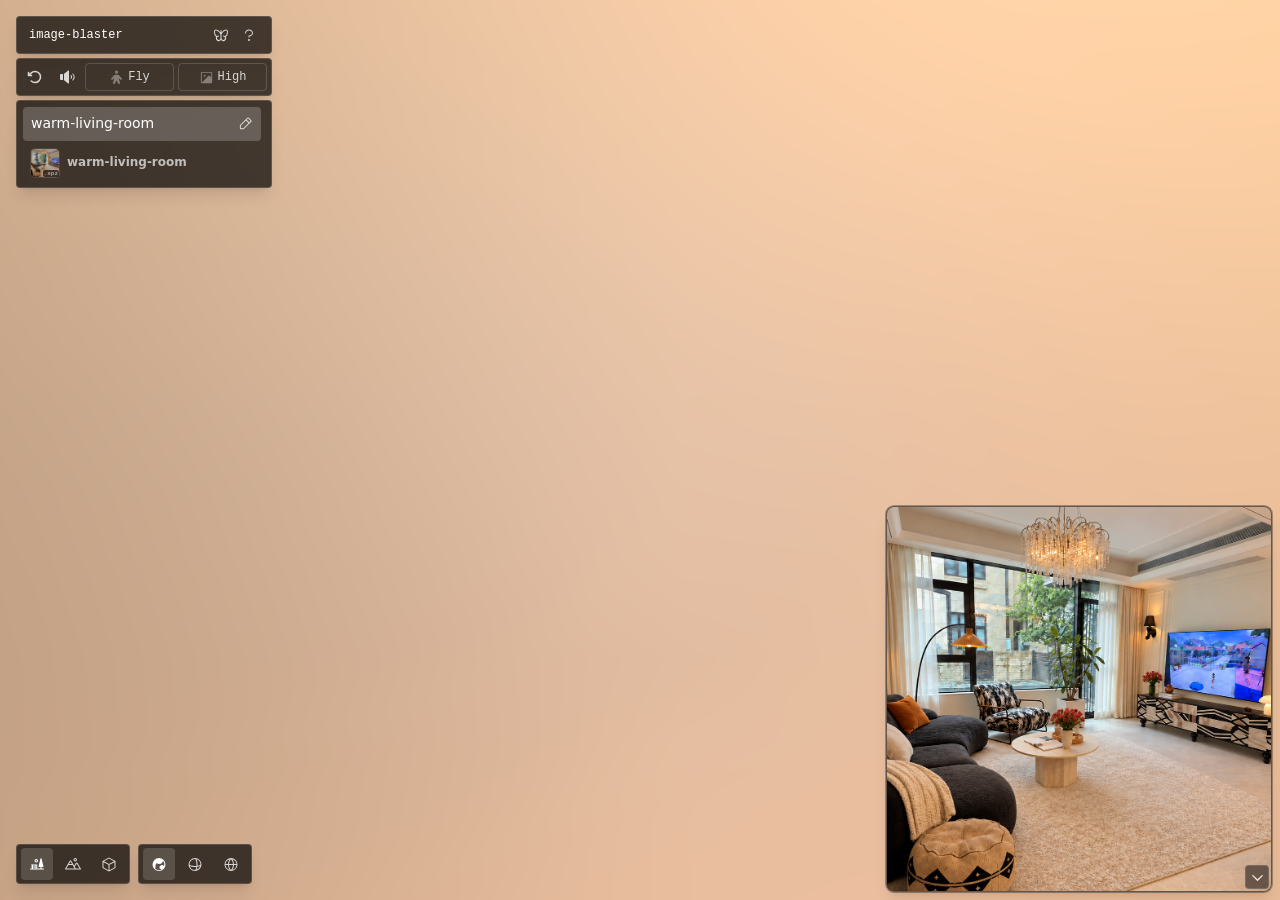
==== index.html @ f45f5830 "Publish interactive living room" ====
<!doctype html>
<html lang="en">
  <head>
    <meta charset="UTF-8" />
    <meta name="viewport" content="width=device-width, initial-scale=1.0" />
    <title>image-blaster</title>
    <script type="module" crossorigin src="/assets/index-2EjVyWmY.js"></script>
    <link rel="stylesheet" crossorigin href="/assets/index-CSNbPfF8.css">
  </head>
  <body>
    <div id="root"></div>
  </body>
</html>
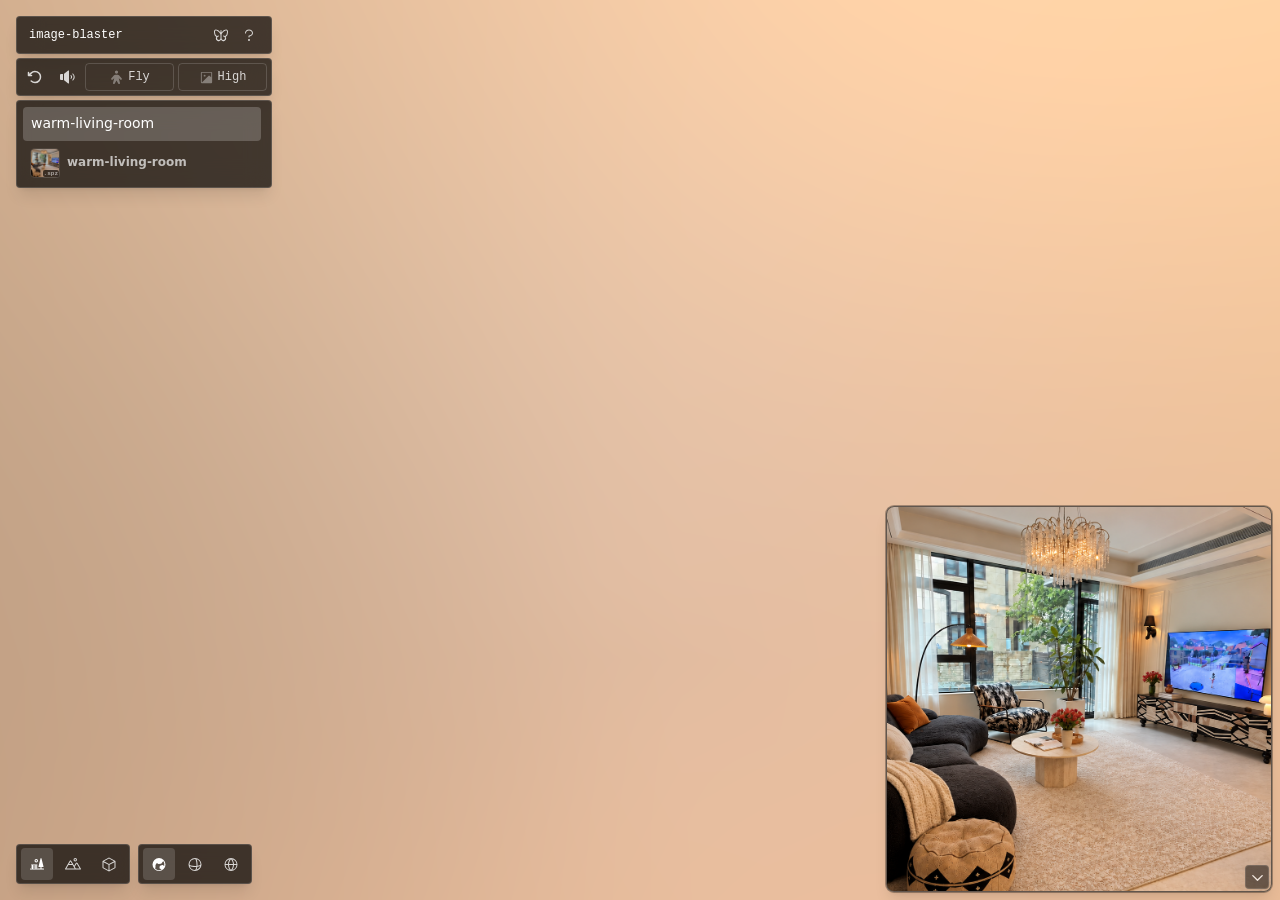
==== commit cdd7ae26: "Polish public viewer" ====
--- a/index.html
+++ b/index.html
@@ -1,10 +1,10 @@
 <!doctype html>
-<html lang="en">
+<html lang="zh-CN">
   <head>
     <meta charset="UTF-8" />
     <meta name="viewport" content="width=device-width, initial-scale=1.0" />
-    <title>image-blaster</title>
-    <script type="module" crossorigin src="/assets/index-2EjVyWmY.js"></script>
+    <title>客厅 3D 漫游</title>
+    <script type="module" crossorigin src="/assets/index-D65gHEA4.js"></script>
     <link rel="stylesheet" crossorigin href="/assets/index-CSNbPfF8.css">
   </head>
   <body>
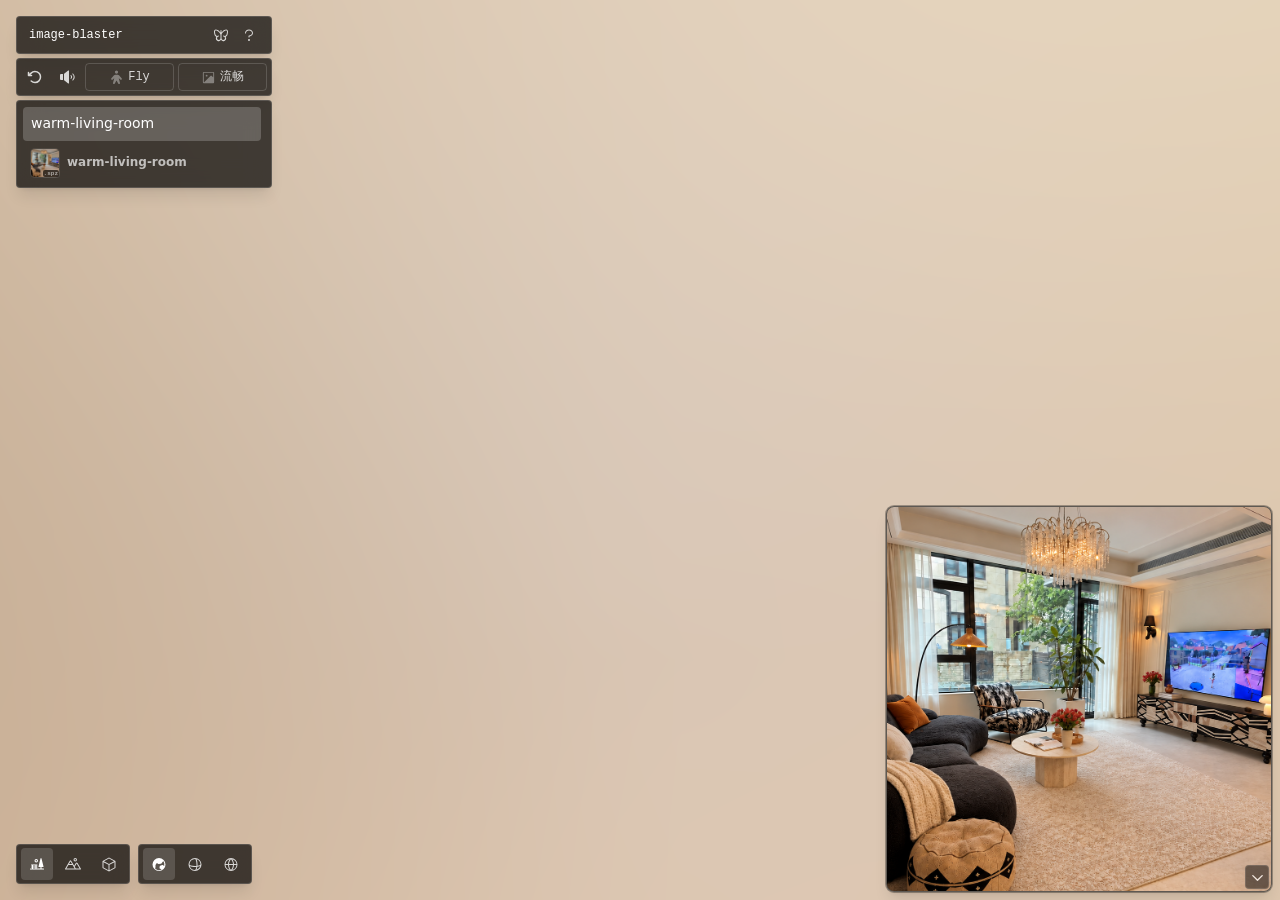
==== commit 98ed4450: "Reduce viewer load while retaining high resolution scene" ====
--- a/index.html
+++ b/index.html
@@ -4,7 +4,7 @@
     <meta charset="UTF-8" />
     <meta name="viewport" content="width=device-width, initial-scale=1.0" />
     <title>客厅 3D 漫游</title>
-    <script type="module" crossorigin src="/assets/index-D65gHEA4.js"></script>
+    <script type="module" crossorigin src="/assets/index-BRIdbQ-y.js"></script>
     <link rel="stylesheet" crossorigin href="/assets/index-CSNbPfF8.css">
   </head>
   <body>
